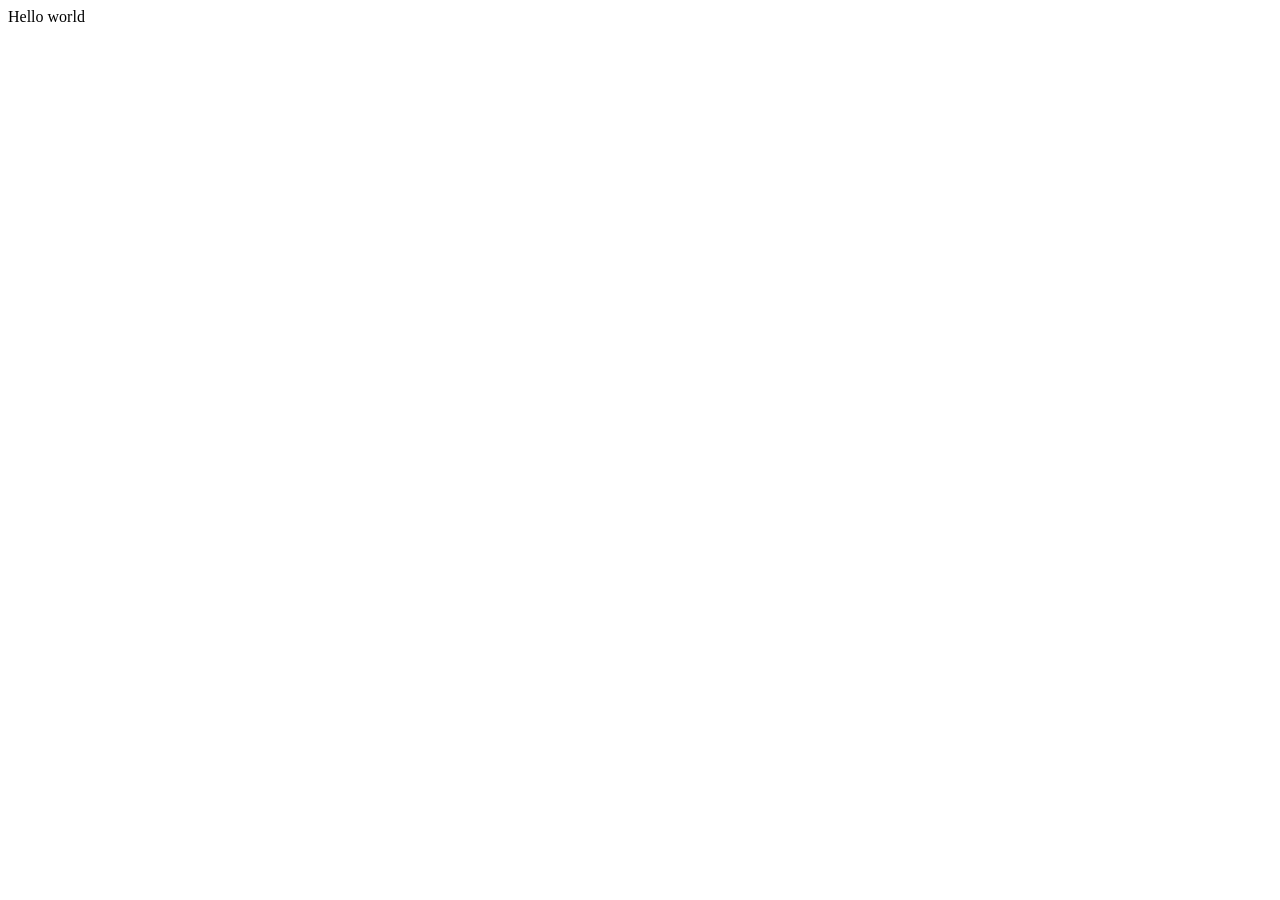
==== index.html @ 71993a46 "Archivos agregados" ====
<!DOCTYPE html>
<html>

<head>
  <meta charset="utf-8">
  <meta name="viewport" content="width=device-width">
  <title>replit</title>
</head>

<body>
  Hello world

  <!--
  This script places a badge on your repl's full-browser view back to your repl's cover
  page. Try various colors for the theme: dark, light, red, orange, yellow, lime, green,
  teal, blue, blurple, magenta, pink!
  -->
  <script src="https://replit.com/public/js/replit-badge-v2.js" theme="dark" position="bottom-right"></script>
</body>

</html>
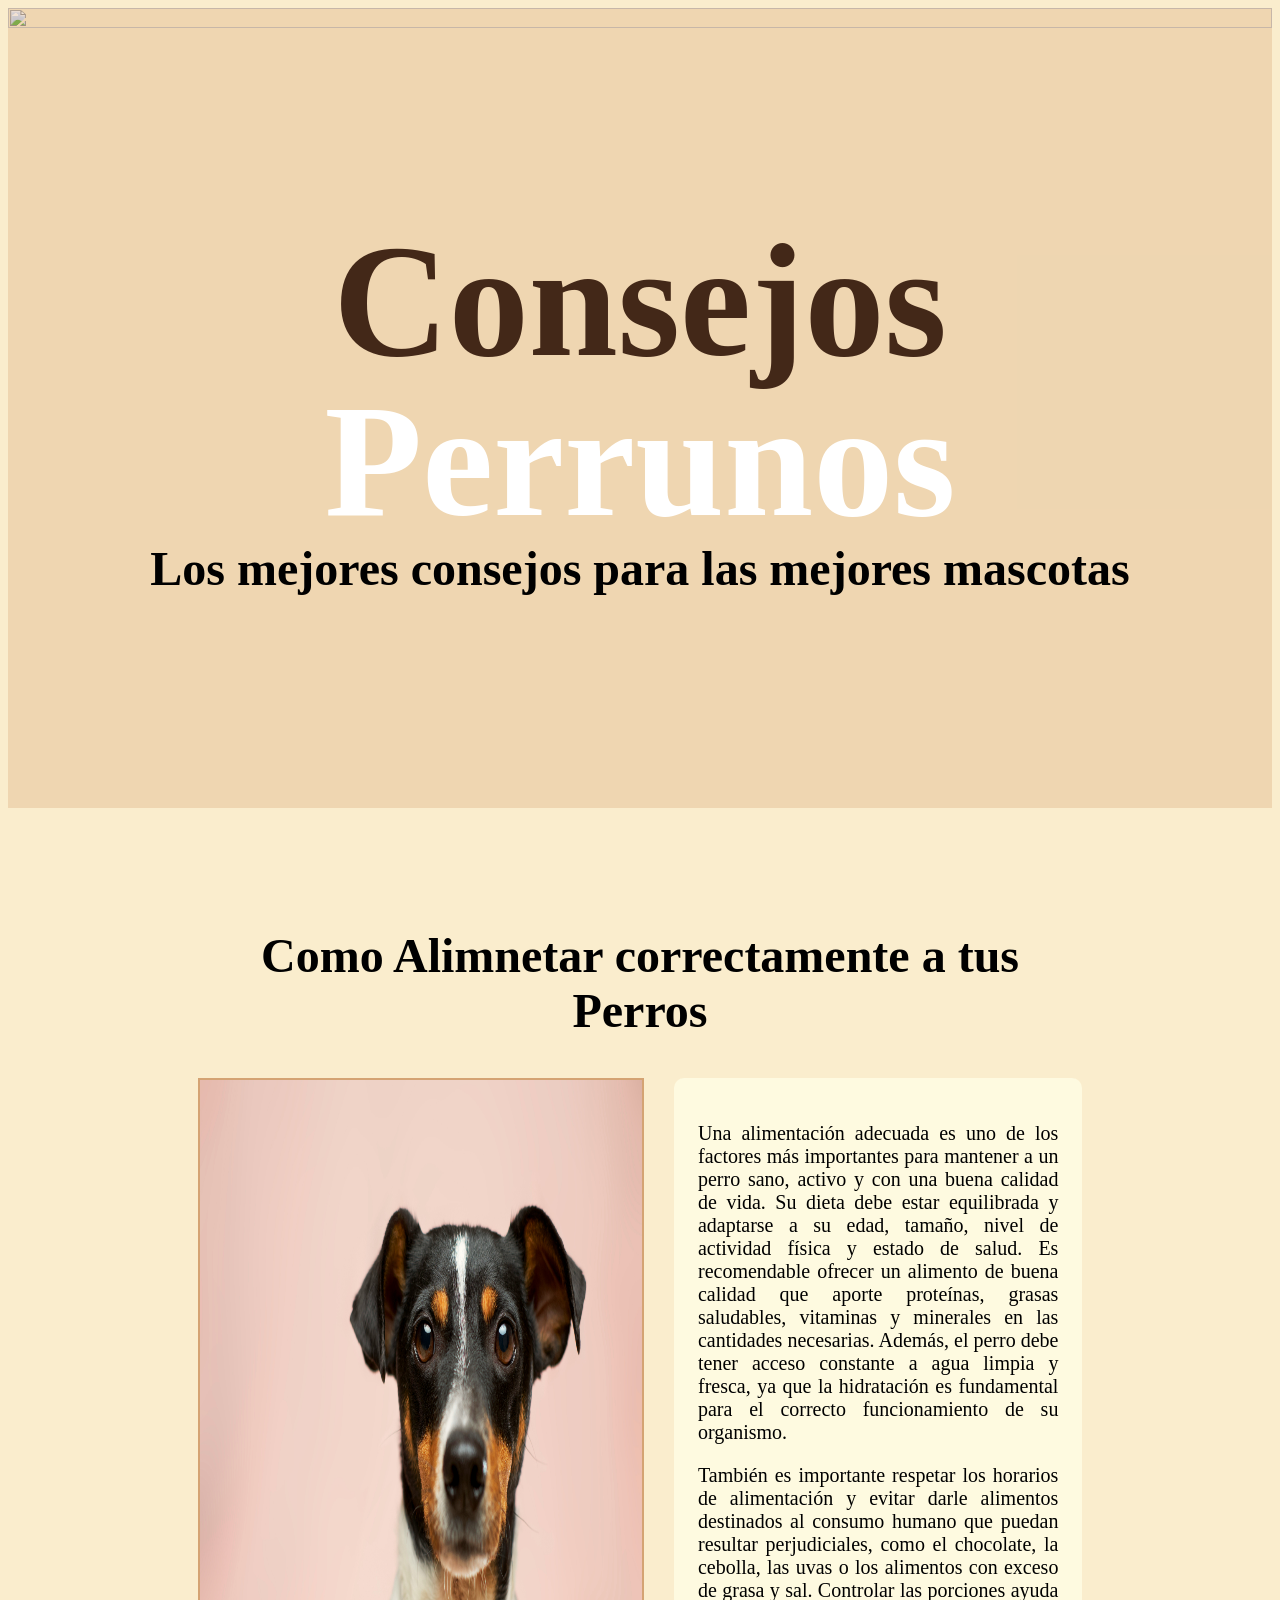
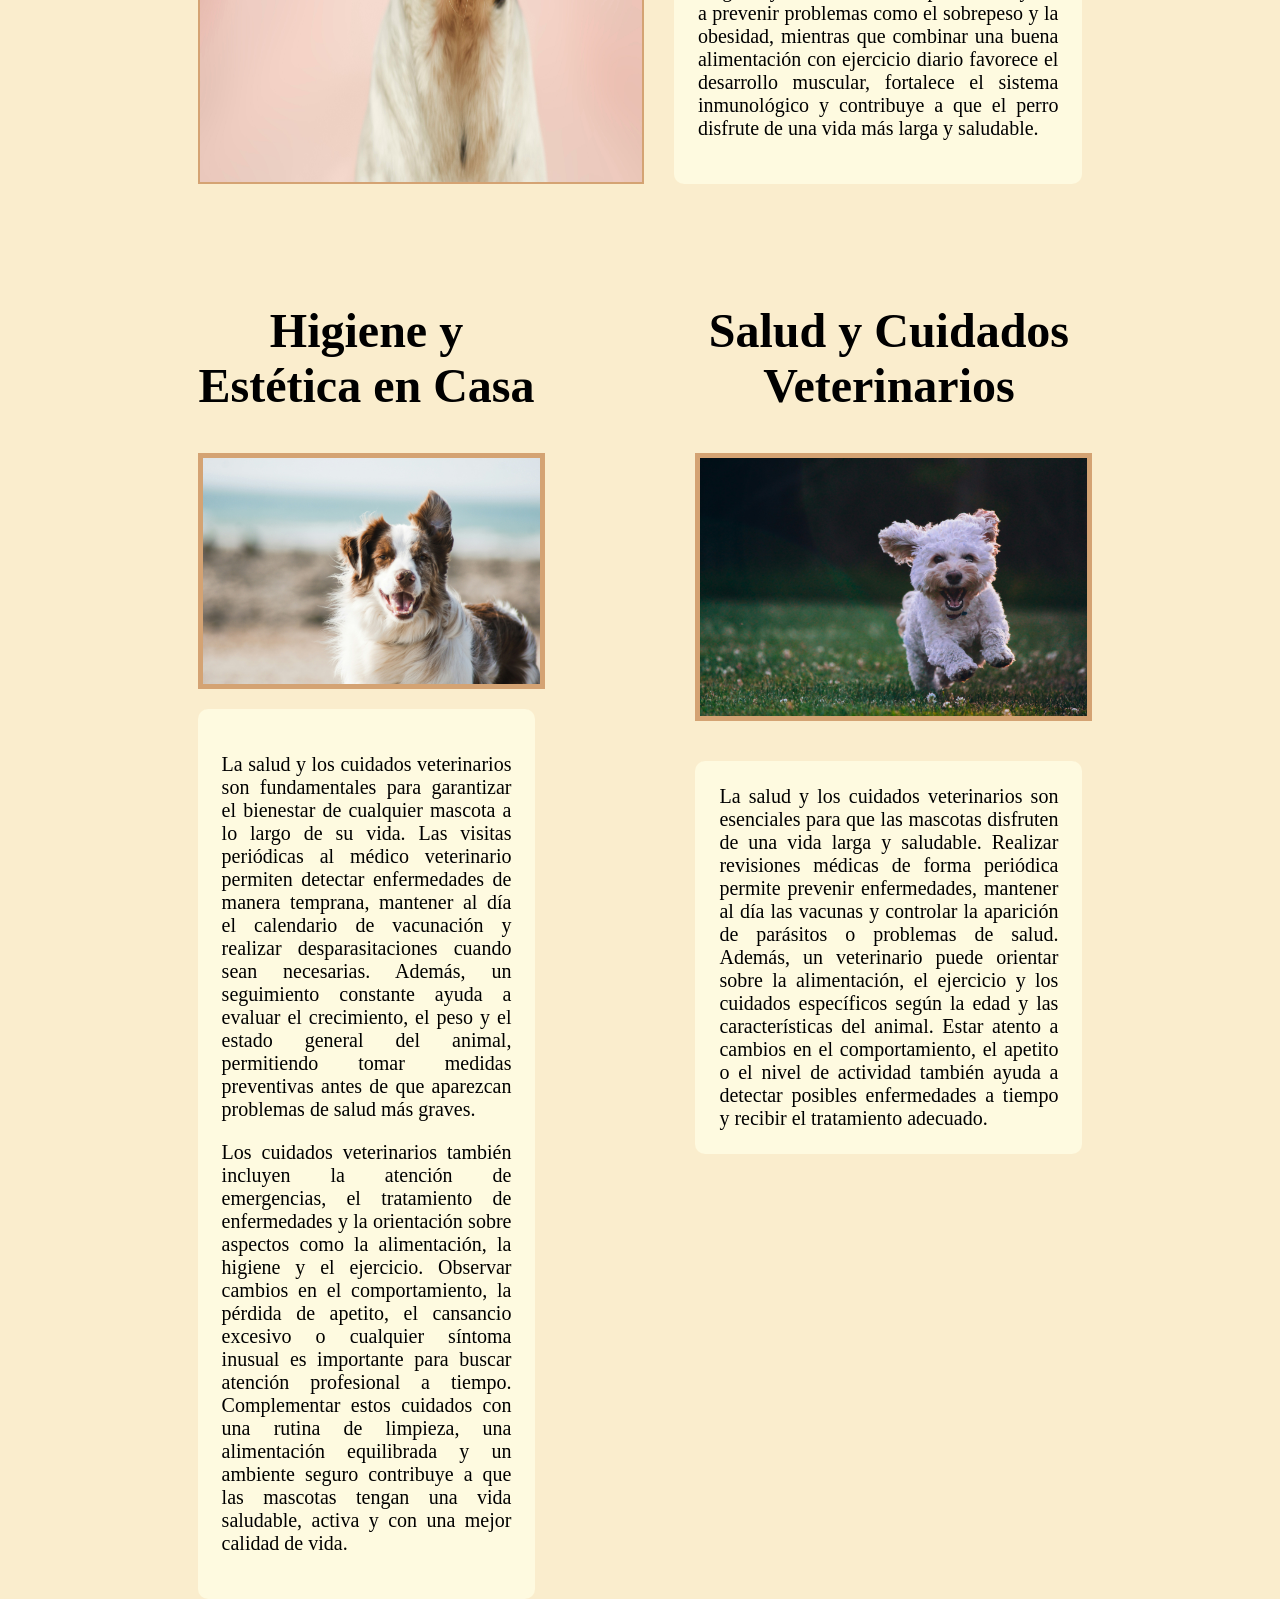
==== commit 4b121a42: "Contendio Completado" ====
--- a/index.html
+++ b/index.html
@@ -5,16 +5,101 @@
   <meta charset="utf-8">
   <meta name="viewport" content="width=device-width">
   <title>replit</title>
+  <link rel="stylesheet" href="style.css">
 </head>
 
 <body>
-  Hello world
 
-  <!--
-  This script places a badge on your repl's full-browser view back to your repl's cover
-  page. Try various colors for the theme: dark, light, red, orange, yellow, lime, green,
-  teal, blue, blurple, magenta, pink!
-  -->
+  <header class="header-contenedor">
+    <div class="conenido-imagen">
+      <img class="header-img" src="src/img/haderImg.jpg" alt="">
+    </div>
+    <div class="contendio-header">
+      <h1>Consejos <span class="h1-span">Perrunos</span></h1>
+      <h2 class="h2-header">Los mejores consejos para las mejores mascotas</h2>
+    </div>
+
+  </header>
+
+
+  <main class="contenedor">
+
+    <section class="alimentacion ">
+      <h2 class="h2-contenido" >Como Alimnetar correctamente a tus Perros</h2>
+
+      <div class="alimentacion-contenido">
+        <img class="imagenes-contenido-pincipal" src="src/img/post1.jpg" alt="perro1">
+        <div class="parrafo-contendio">
+          <p>Una alimentación adecuada es uno de los factores más importantes para mantener a un perro sano, activo y
+            con
+            una
+            buena calidad de vida. Su dieta debe estar equilibrada y adaptarse a su edad, tamaño, nivel de actividad
+            física
+            y
+            estado de salud. Es recomendable ofrecer un alimento de buena calidad que aporte proteínas, grasas
+            saludables,
+            vitaminas y minerales en las cantidades necesarias. Además, el perro debe tener acceso constante a agua
+            limpia
+            y
+            fresca, ya que la hidratación es fundamental para el correcto funcionamiento de su organismo.</p>
+          <p>También es importante respetar los horarios de alimentación y evitar darle alimentos destinados al consumo
+            humano
+            que puedan resultar perjudiciales, como el chocolate, la cebolla, las uvas o los alimentos con exceso de
+            grasa
+            y
+            sal. Controlar las porciones ayuda a prevenir problemas como el sobrepeso y la obesidad, mientras que
+            combinar
+            una
+            buena alimentación con ejercicio diario favorece el desarrollo muscular, fortalece el sistema inmunológico y
+            contribuye a que el perro disfrute de una vida más larga y saludable.</p>
+        </div>
+
+      </div>
+
+
+    </section>
+
+    <div class="contendios">
+
+      <section class="ejericicos">
+        <h2 class="h2-contenido">Higiene y Estética en Casa</h2>
+        <img class="imagenes-contendios" src="src/img/post2.jpg" alt="">
+        <div class="parrafo-contendio">
+          <p>La salud y los cuidados veterinarios son fundamentales para garantizar el bienestar de cualquier mascota a
+            lo
+            largo de su vida. Las visitas periódicas al médico veterinario permiten detectar enfermedades de manera
+            temprana, mantener al día el calendario de vacunación y realizar desparasitaciones cuando sean necesarias.
+            Además, un seguimiento constante ayuda a evaluar el crecimiento, el peso y el estado general del animal,
+            permitiendo tomar medidas preventivas antes de que aparezcan problemas de salud más graves.</p>
+
+          <p>Los cuidados veterinarios también incluyen la atención de emergencias, el tratamiento de enfermedades y la
+            orientación sobre aspectos como la alimentación, la higiene y el ejercicio. Observar cambios en el
+            comportamiento, la pérdida de apetito, el cansancio excesivo o cualquier síntoma inusual es importante para
+            buscar atención profesional a tiempo. Complementar estos cuidados con una rutina de limpieza, una
+            alimentación
+            equilibrada y un ambiente seguro contribuye a que las mascotas tengan una vida saludable, activa y con una
+            mejor calidad de vida.</p>
+
+        </div>
+
+      </section>
+
+      <section class="">
+        <h2 class="h2-contenido">Salud y Cuidados Veterinarios</h2>
+        <img class="imagenes-contendios" src="src/img/post3.jpg" alt="">
+        <p class="parrafo-contendio">La salud y los cuidados veterinarios son esenciales para que las mascotas disfruten de una vida
+          larga y
+          saludable. Realizar revisiones médicas de forma periódica permite prevenir enfermedades, mantener al día las
+          vacunas y controlar la aparición de parásitos o problemas de salud. Además, un veterinario puede orientar
+          sobre la alimentación, el ejercicio y los cuidados específicos según la edad y las características del animal.
+          Estar atento a cambios en el comportamiento, el apetito o el nivel de actividad también ayuda a detectar
+          posibles enfermedades a tiempo y recibir el tratamiento adecuado.</p>
+      </section>
+
+    </div>
+  </main>
+
+
   <script src="https://replit.com/public/js/replit-badge-v2.js" theme="dark" position="bottom-right"></script>
 </body>
 
--- a/style.css
+++ b/style.css
@@ -0,0 +1,117 @@
+:root {
+  --tea-green: #ccd5aeff;
+  --beige: #e9edc9ff;
+  --cornsilk: #fefae0ff;
+  --papaya-whip: #faedcdff;
+  --light-bronze: #d4a373ff;
+
+  --negro: #000;
+  --blanco: #ffffff;
+
+}
+
+
+html {
+  height: 100%;
+  width: 100%;
+}
+
+body {
+  background-color: var(--papaya-whip);
+}
+
+h1 {
+  text-align: center;
+  font-size: 10rem;
+  color: #432818;
+  margin: 0;
+  line-height: 1;
+}
+
+.contenedor {
+  width: 70%;
+  max-width: 100rem;
+  margin: 0 auto;
+}
+
+.h2-header {
+  font-size: 3rem;
+  text-align: center;
+  margin: 0;
+  padding: 0;
+}
+
+.h1-span {
+  color: var(--blanco);
+}
+
+
+.header-contenedor {
+  position: relative;
+  height: 50rem;
+  width: 100%;
+  overflow: hidden;
+
+}
+
+.contendio-header {
+  position: absolute;
+  inset: 0;
+  display: flex;
+  align-items: center;
+  justify-content: center;
+  background-color: rgba(212, 163, 115, 0.313);
+  flex-direction: column;
+}
+
+.h2-contenido {
+  font-size: 3rem;
+  text-align: center;
+}
+
+.header-img {
+  width: 100%;
+  height: 100%;
+  object-fit: cover;
+  object-position: center
+}
+
+.imagenes-contenido-pincipal {
+  max-width: 50%;
+  border: 2px solid var(--light-bronze);
+}
+
+.parrafo-contendio {
+  font-size: 20px;
+  text-align: justify;
+  background-color: var(--cornsilk);
+  padding: 1.5rem;
+  border-radius: 10px;
+}
+
+.alimentacion,
+.contendios {
+  padding-top: 5rem;
+}
+
+.alimentacion-contenido {
+  display: flex;
+  gap: 30px;
+}
+
+
+
+.contendios {
+
+  display: flex;
+  justify-content: space-between;
+  gap: 10rem;
+}
+
+.imagenes-contendios {
+  max-width: 100%;
+  height: auto;
+  border: 5px solid var(--light-bronze);
+  margin-bottom: 1rem;
+
+}
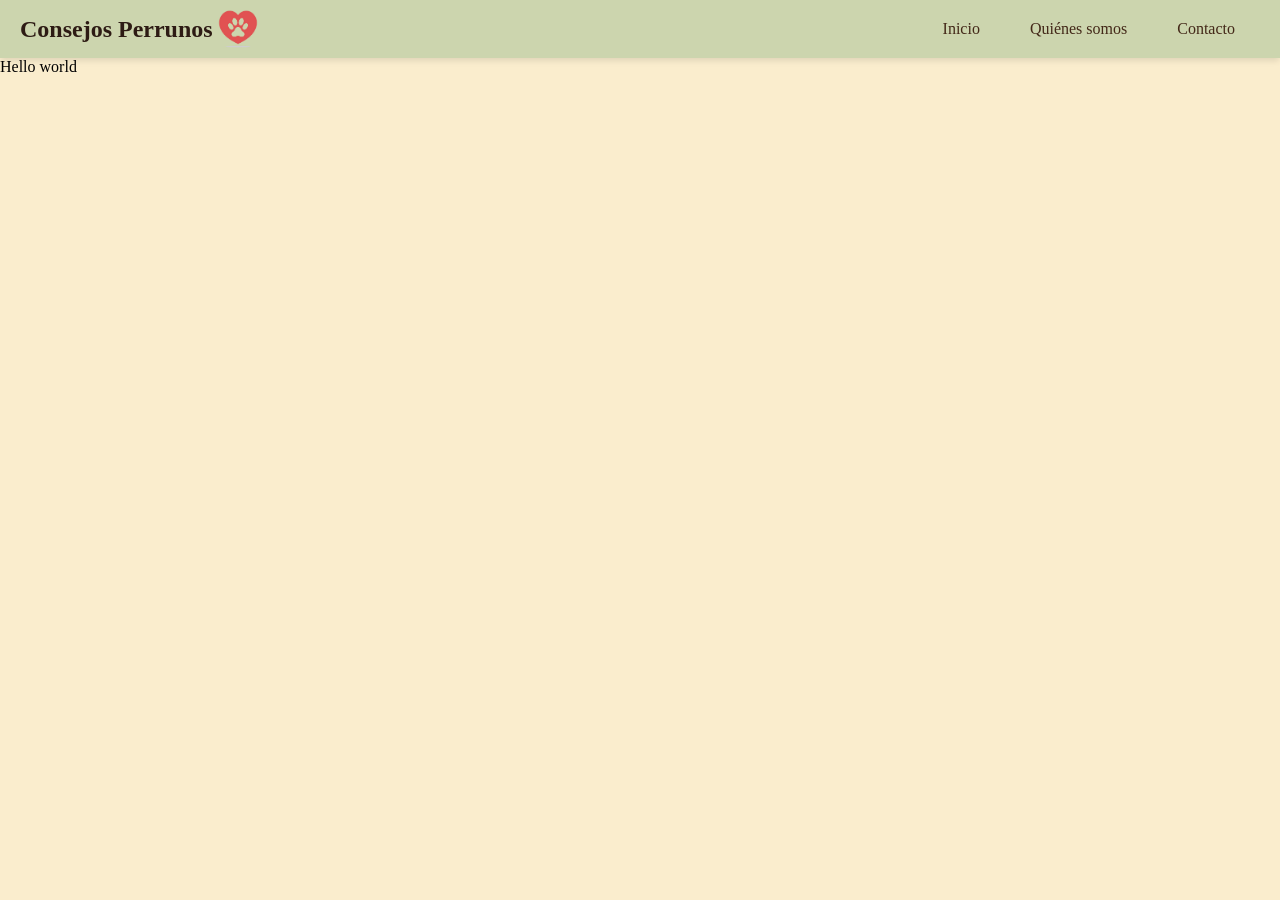
==== commit 20655734: "feat: adding Navbar and styles" ====
--- a/index.html
+++ b/index.html
@@ -9,98 +9,16 @@
 </head>
 
 <body>
+  <div id="nav-menu"></div>
+  Hello world
 
-  <header class="header-contenedor">
-    <div class="conenido-imagen">
-      <img class="header-img" src="src/img/haderImg.jpg" alt="">
-    </div>
-    <div class="contendio-header">
-      <h1>Consejos <span class="h1-span">Perrunos</span></h1>
-      <h2 class="h2-header">Los mejores consejos para las mejores mascotas</h2>
-    </div>
-
-  </header>
-
-
-  <main class="contenedor">
-
-    <section class="alimentacion ">
-      <h2 class="h2-contenido" >Como Alimnetar correctamente a tus Perros</h2>
-
-      <div class="alimentacion-contenido">
-        <img class="imagenes-contenido-pincipal" src="src/img/post1.jpg" alt="perro1">
-        <div class="parrafo-contendio">
-          <p>Una alimentación adecuada es uno de los factores más importantes para mantener a un perro sano, activo y
-            con
-            una
-            buena calidad de vida. Su dieta debe estar equilibrada y adaptarse a su edad, tamaño, nivel de actividad
-            física
-            y
-            estado de salud. Es recomendable ofrecer un alimento de buena calidad que aporte proteínas, grasas
-            saludables,
-            vitaminas y minerales en las cantidades necesarias. Además, el perro debe tener acceso constante a agua
-            limpia
-            y
-            fresca, ya que la hidratación es fundamental para el correcto funcionamiento de su organismo.</p>
-          <p>También es importante respetar los horarios de alimentación y evitar darle alimentos destinados al consumo
-            humano
-            que puedan resultar perjudiciales, como el chocolate, la cebolla, las uvas o los alimentos con exceso de
-            grasa
-            y
-            sal. Controlar las porciones ayuda a prevenir problemas como el sobrepeso y la obesidad, mientras que
-            combinar
-            una
-            buena alimentación con ejercicio diario favorece el desarrollo muscular, fortalece el sistema inmunológico y
-            contribuye a que el perro disfrute de una vida más larga y saludable.</p>
-        </div>
-
-      </div>
-
-
-    </section>
-
-    <div class="contendios">
-
-      <section class="ejericicos">
-        <h2 class="h2-contenido">Higiene y Estética en Casa</h2>
-        <img class="imagenes-contendios" src="src/img/post2.jpg" alt="">
-        <div class="parrafo-contendio">
-          <p>La salud y los cuidados veterinarios son fundamentales para garantizar el bienestar de cualquier mascota a
-            lo
-            largo de su vida. Las visitas periódicas al médico veterinario permiten detectar enfermedades de manera
-            temprana, mantener al día el calendario de vacunación y realizar desparasitaciones cuando sean necesarias.
-            Además, un seguimiento constante ayuda a evaluar el crecimiento, el peso y el estado general del animal,
-            permitiendo tomar medidas preventivas antes de que aparezcan problemas de salud más graves.</p>
-
-          <p>Los cuidados veterinarios también incluyen la atención de emergencias, el tratamiento de enfermedades y la
-            orientación sobre aspectos como la alimentación, la higiene y el ejercicio. Observar cambios en el
-            comportamiento, la pérdida de apetito, el cansancio excesivo o cualquier síntoma inusual es importante para
-            buscar atención profesional a tiempo. Complementar estos cuidados con una rutina de limpieza, una
-            alimentación
-            equilibrada y un ambiente seguro contribuye a que las mascotas tengan una vida saludable, activa y con una
-            mejor calidad de vida.</p>
-
-        </div>
-
-      </section>
-
-      <section class="">
-        <h2 class="h2-contenido">Salud y Cuidados Veterinarios</h2>
-        <img class="imagenes-contendios" src="src/img/post3.jpg" alt="">
-        <p class="parrafo-contendio">La salud y los cuidados veterinarios son esenciales para que las mascotas disfruten de una vida
-          larga y
-          saludable. Realizar revisiones médicas de forma periódica permite prevenir enfermedades, mantener al día las
-          vacunas y controlar la aparición de parásitos o problemas de salud. Además, un veterinario puede orientar
-          sobre la alimentación, el ejercicio y los cuidados específicos según la edad y las características del animal.
-          Estar atento a cambios en el comportamiento, el apetito o el nivel de actividad también ayuda a detectar
-          posibles enfermedades a tiempo y recibir el tratamiento adecuado.</p>
-      </section>
-
-    </div>
-  </main>
-
-
+  <!--
+  This script places a badge on your repl's full-browser view back to your repl's cover
+  page. Try various colors for the theme: dark, light, red, orange, yellow, lime, green,
+  teal, blue, blurple, magenta, pink!
+  -->
   <script src="https://replit.com/public/js/replit-badge-v2.js" theme="dark" position="bottom-right"></script>
+  <script src="script.js"></script>
 </body>
 
 </html>
--- a/style.css
+++ b/style.css
@@ -6,9 +6,14 @@
   --light-bronze: #d4a373ff;
 
   --negro: #000;
-  --blanco: #ffffff;
+  --blanco: #000;
 
+  --fuentePrincipal: 'Staatliches', cursive;
 }
+
+/* Ekemplo de como usar las variales
+  background-color: var(--tea-green); 
+*/
 
 
 html {
@@ -16,102 +21,59 @@
   width: 100%;
 }
 
-body {
-  background-color: var(--papaya-whip);
+* {
+    margin: 0;
+    padding: 0;
+    box-sizing: border-box;
 }
 
-h1 {
-  text-align: center;
-  font-size: 10rem;
-  color: #432818;
-  margin: 0;
-  line-height: 1;
+.nav-dog{
+  background-color: var(--tea-green);
+  padding: 0 20px;
+  box-shadow: 0 4px 6px -1px rgba(0, 0, 0, 0.1);
+  position: sticky;
+  top: 0;
+  z-index: 1000;
+  display: flex;
+  justify-content: space-between;
 }
 
-.contenedor {
-  width: 70%;
-  max-width: 100rem;
-  margin: 0 auto;
+.nav-dog ul {
+    list-style: none !important;
+    display: flex !important;
+    justify-content: flex-end !important;
+    align-items: center !important;
 }
 
-.h2-header {
-  font-size: 3rem;
-  text-align: center;
-  margin: 0;
-  padding: 0;
+.nav-dog a {
+    display: block;
+    color: #432818;
+    font-weight: bolder;
+    text-decoration: none;
+    padding: 20px 25px;
+    font-size: 16px;
+    font-weight: 500;
+    transition: all 0.3s ease;
 }
 
-.h1-span {
-  color: var(--blanco);
+.nav-dog a:hover {
+    background-color: #e9edc9;
+    color: #bc6c25;
 }
 
-
-.header-contenedor {
-  position: relative;
-  height: 50rem;
-  width: 100%;
-  overflow: hidden;
-
+.nav-dog h1{
+  color: #2d1b14;
+  font-weight: bold;
+  display: flex;
+  align-items: center;
 }
 
-.contendio-header {
-  position: absolute;
-  inset: 0;
-  display: flex;
-  align-items: center;
-  justify-content: center;
-  background-color: rgba(212, 163, 115, 0.313);
-  flex-direction: column;
+#imgPaw{
+  width: 50px;
+  height: 50px;
 }
 
-.h2-contenido {
-  font-size: 3rem;
-  text-align: center;
-}
-
-.header-img {
-  width: 100%;
-  height: 100%;
-  object-fit: cover;
-  object-position: center
-}
-
-.imagenes-contenido-pincipal {
-  max-width: 50%;
-  border: 2px solid var(--light-bronze);
-}
-
-.parrafo-contendio {
-  font-size: 20px;
-  text-align: justify;
-  background-color: var(--cornsilk);
-  padding: 1.5rem;
-  border-radius: 10px;
-}
-
-.alimentacion,
-.contendios {
-  padding-top: 5rem;
-}
-
-.alimentacion-contenido {
-  display: flex;
-  gap: 30px;
-}
-
-
-
-.contendios {
-
-  display: flex;
-  justify-content: space-between;
-  gap: 10rem;
-}
-
-.imagenes-contendios {
-  max-width: 100%;
-  height: auto;
-  border: 5px solid var(--light-bronze);
-  margin-bottom: 1rem;
-
+body{
+  background-color: var(--papaya-whip) !important;
+  background-size: cover;
 }
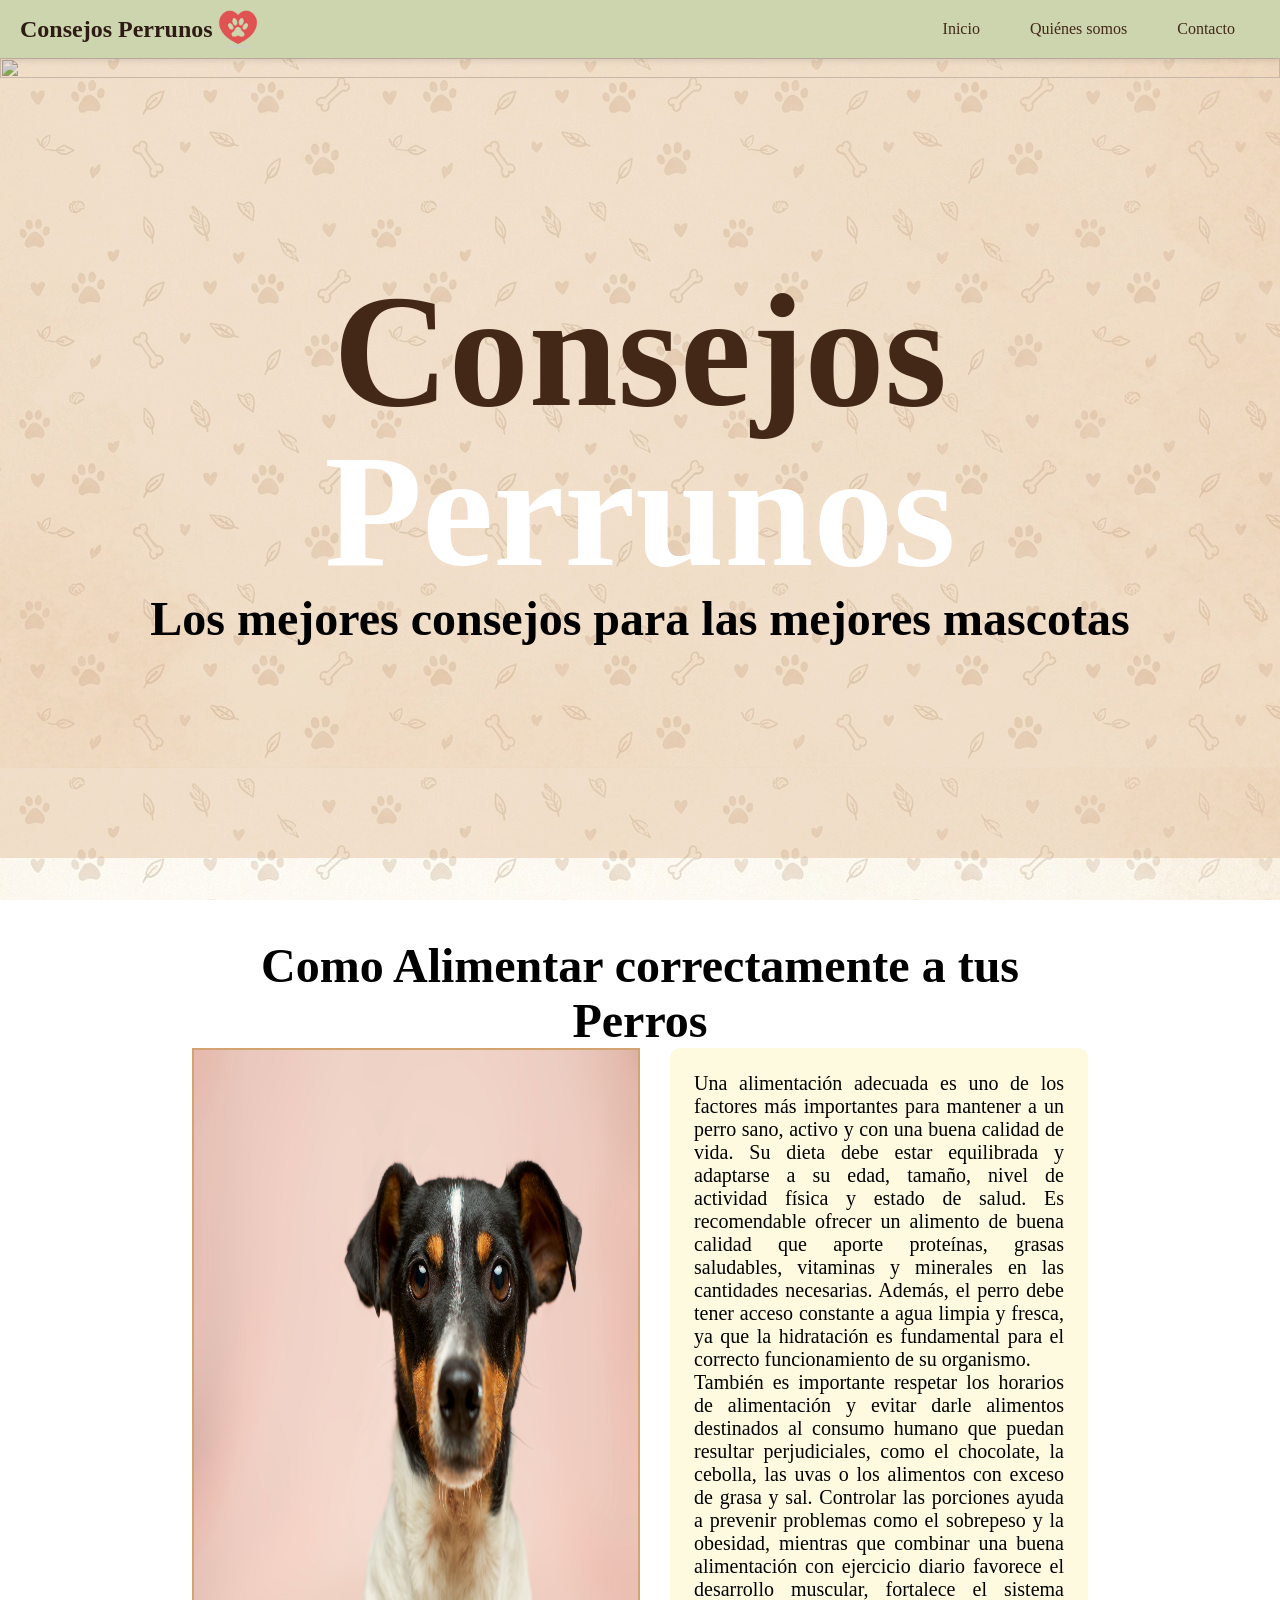
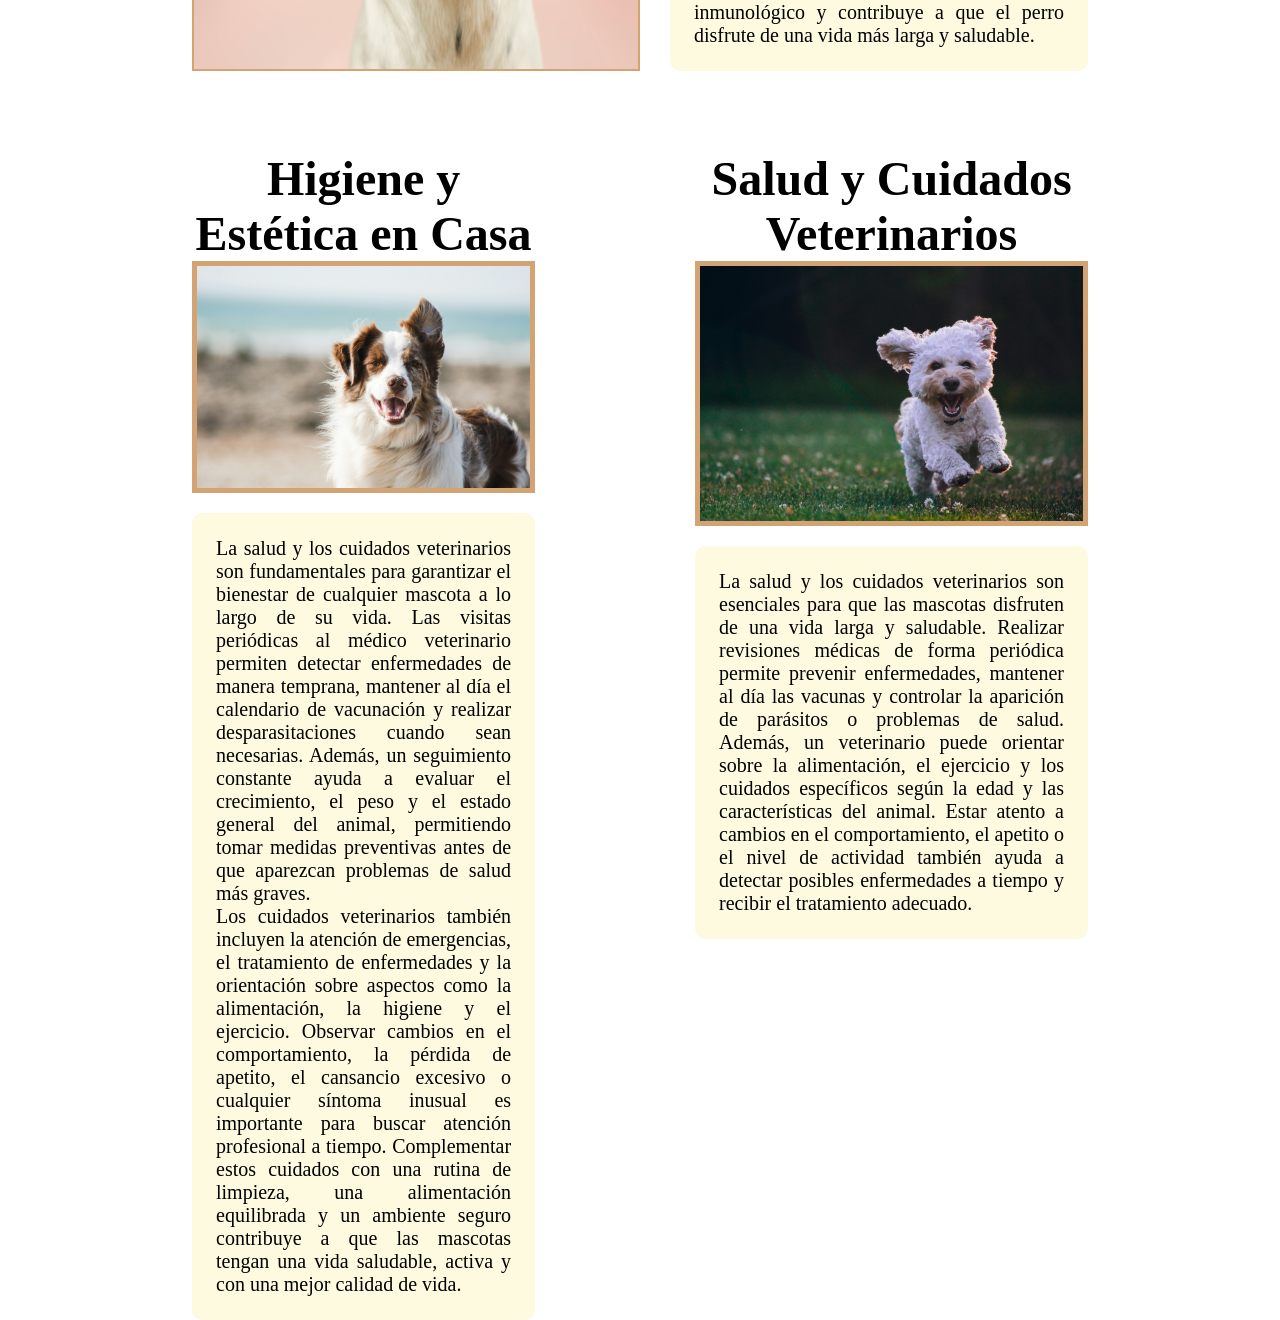
==== commit ab7687dc: "feat: adding a pull main" ====
--- a/index.html
+++ b/index.html
@@ -10,13 +10,97 @@
 
 <body>
   <div id="nav-menu"></div>
-  Hello world
 
-  <!--
-  This script places a badge on your repl's full-browser view back to your repl's cover
-  page. Try various colors for the theme: dark, light, red, orange, yellow, lime, green,
-  teal, blue, blurple, magenta, pink!
-  -->
+  <header class="header-contenedor">
+    <div class="conenido-imagen">
+      <img class="header-img" src="src/img/haderImg.jpg" alt="">
+    </div>
+    <div class="contendio-header">
+      <h1 class="sub-tittle">Consejos <span class="h1-span">Perrunos</span></h1>
+      <h2 class="h2-header">Los mejores consejos para las mejores mascotas</h2>
+    </div>
+
+  </header>
+
+
+  <main class="contenedor">
+
+    <section class="alimentacion ">
+      <h2 class="h2-contenido" >Como Alimentar correctamente a tus Perros</h2>
+
+      <div class="alimentacion-contenido">
+        <img class="imagenes-contenido-pincipal" src="src/img/post1.jpg" alt="perro1">
+        <div class="parrafo-contendio">
+          <p>Una alimentación adecuada es uno de los factores más importantes para mantener a un perro sano, activo y
+            con
+            una
+            buena calidad de vida. Su dieta debe estar equilibrada y adaptarse a su edad, tamaño, nivel de actividad
+            física
+            y
+            estado de salud. Es recomendable ofrecer un alimento de buena calidad que aporte proteínas, grasas
+            saludables,
+            vitaminas y minerales en las cantidades necesarias. Además, el perro debe tener acceso constante a agua
+            limpia
+            y
+            fresca, ya que la hidratación es fundamental para el correcto funcionamiento de su organismo.</p>
+          <p>También es importante respetar los horarios de alimentación y evitar darle alimentos destinados al consumo
+            humano
+            que puedan resultar perjudiciales, como el chocolate, la cebolla, las uvas o los alimentos con exceso de
+            grasa
+            y
+            sal. Controlar las porciones ayuda a prevenir problemas como el sobrepeso y la obesidad, mientras que
+            combinar
+            una
+            buena alimentación con ejercicio diario favorece el desarrollo muscular, fortalece el sistema inmunológico y
+            contribuye a que el perro disfrute de una vida más larga y saludable.</p>
+        </div>
+
+      </div>
+
+
+    </section>
+
+    <div class="contendios">
+
+      <section class="ejericicos">
+        <h2 class="h2-contenido">Higiene y Estética en Casa</h2>
+        <img class="imagenes-contendios" src="src/img/post2.jpg" alt="">
+        <div class="parrafo-contendio">
+          <p>La salud y los cuidados veterinarios son fundamentales para garantizar el bienestar de cualquier mascota a
+            lo
+            largo de su vida. Las visitas periódicas al médico veterinario permiten detectar enfermedades de manera
+            temprana, mantener al día el calendario de vacunación y realizar desparasitaciones cuando sean necesarias.
+            Además, un seguimiento constante ayuda a evaluar el crecimiento, el peso y el estado general del animal,
+            permitiendo tomar medidas preventivas antes de que aparezcan problemas de salud más graves.</p>
+
+          <p>Los cuidados veterinarios también incluyen la atención de emergencias, el tratamiento de enfermedades y la
+            orientación sobre aspectos como la alimentación, la higiene y el ejercicio. Observar cambios en el
+            comportamiento, la pérdida de apetito, el cansancio excesivo o cualquier síntoma inusual es importante para
+            buscar atención profesional a tiempo. Complementar estos cuidados con una rutina de limpieza, una
+            alimentación
+            equilibrada y un ambiente seguro contribuye a que las mascotas tengan una vida saludable, activa y con una
+            mejor calidad de vida.</p>
+
+        </div>
+
+      </section>
+
+      <section class="">
+        <h2 class="h2-contenido">Salud y Cuidados Veterinarios</h2>
+        <img class="imagenes-contendios" src="src/img/post3.jpg" alt="">
+        <p class="parrafo-contendio">La salud y los cuidados veterinarios son esenciales para que las mascotas disfruten de una vida
+          larga y
+          saludable. Realizar revisiones médicas de forma periódica permite prevenir enfermedades, mantener al día las
+          vacunas y controlar la aparición de parásitos o problemas de salud. Además, un veterinario puede orientar
+          sobre la alimentación, el ejercicio y los cuidados específicos según la edad y las características del animal.
+          Estar atento a cambios en el comportamiento, el apetito o el nivel de actividad también ayuda a detectar
+          posibles enfermedades a tiempo y recibir el tratamiento adecuado.</p>
+      </section>
+
+    </div>
+  </main>
+
+
   <script src="https://replit.com/public/js/replit-badge-v2.js" theme="dark" position="bottom-right"></script>
   <script src="script.js"></script>
 </body>
--- a/style.css
+++ b/style.css
@@ -6,14 +6,9 @@
   --light-bronze: #d4a373ff;
 
   --negro: #000;
-  --blanco: #000;
+  --blanco: #ffffff;
 
-  --fuentePrincipal: 'Staatliches', cursive;
 }
-
-/* Ekemplo de como usar las variales
-  background-color: var(--tea-green); 
-*/
 
 
 html {
@@ -73,7 +68,106 @@
   height: 50px;
 }
 
-body{
-  background-color: var(--papaya-whip) !important;
-  background-size: cover;
+
+body {
+  background-image: url("src/img/fondo.jpeg");
+  background-repeat: repeat;
+  background-attachment: fixed; 
+  object-fit: cover;
+}
+
+.sub-tittle{
+  text-align: center;
+  font-size: 10rem;
+  color: #432818;
+  margin: 0;
+  line-height: 1;
+}
+
+.contenedor {
+  width: 70%;
+  max-width: 100rem;
+  margin: 0 auto;
+}
+
+.h2-header {
+  font-size: 3rem;
+  text-align: center;
+  margin: 0;
+  padding: 0;
+}
+
+.h1-span {
+  color: var(--blanco);
+}
+
+
+.header-contenedor {
+  position: relative;
+  height: 50rem;
+  width: 100%;
+  overflow: hidden;
+
+}
+
+.contendio-header {
+  position: absolute;
+  inset: 0;
+  display: flex;
+  align-items: center;
+  justify-content: center;
+  background-color: rgba(212, 163, 115, 0.313);
+  flex-direction: column;
+}
+
+.h2-contenido {
+  font-size: 3rem;
+  text-align: center;
+}
+
+.header-img {
+  width: 100%;
+  height: 100%;
+  object-fit: cover;
+  object-position: center
+}
+
+.imagenes-contenido-pincipal {
+  max-width: 50%;
+  border: 2px solid var(--light-bronze);
+}
+
+.parrafo-contendio {
+  font-size: 20px;
+  text-align: justify;
+  background-color: var(--cornsilk);
+  padding: 1.5rem;
+  border-radius: 10px;
+}
+
+.alimentacion,
+.contendios {
+  padding-top: 5rem;
+}
+
+.alimentacion-contenido {
+  display: flex;
+  gap: 30px;
+}
+
+
+
+.contendios {
+
+  display: flex;
+  justify-content: space-between;
+  gap: 10rem;
+}
+
+.imagenes-contendios {
+  max-width: 100%;
+  height: auto;
+  border: 5px solid var(--light-bronze);
+  margin-bottom: 1rem;
+
 }
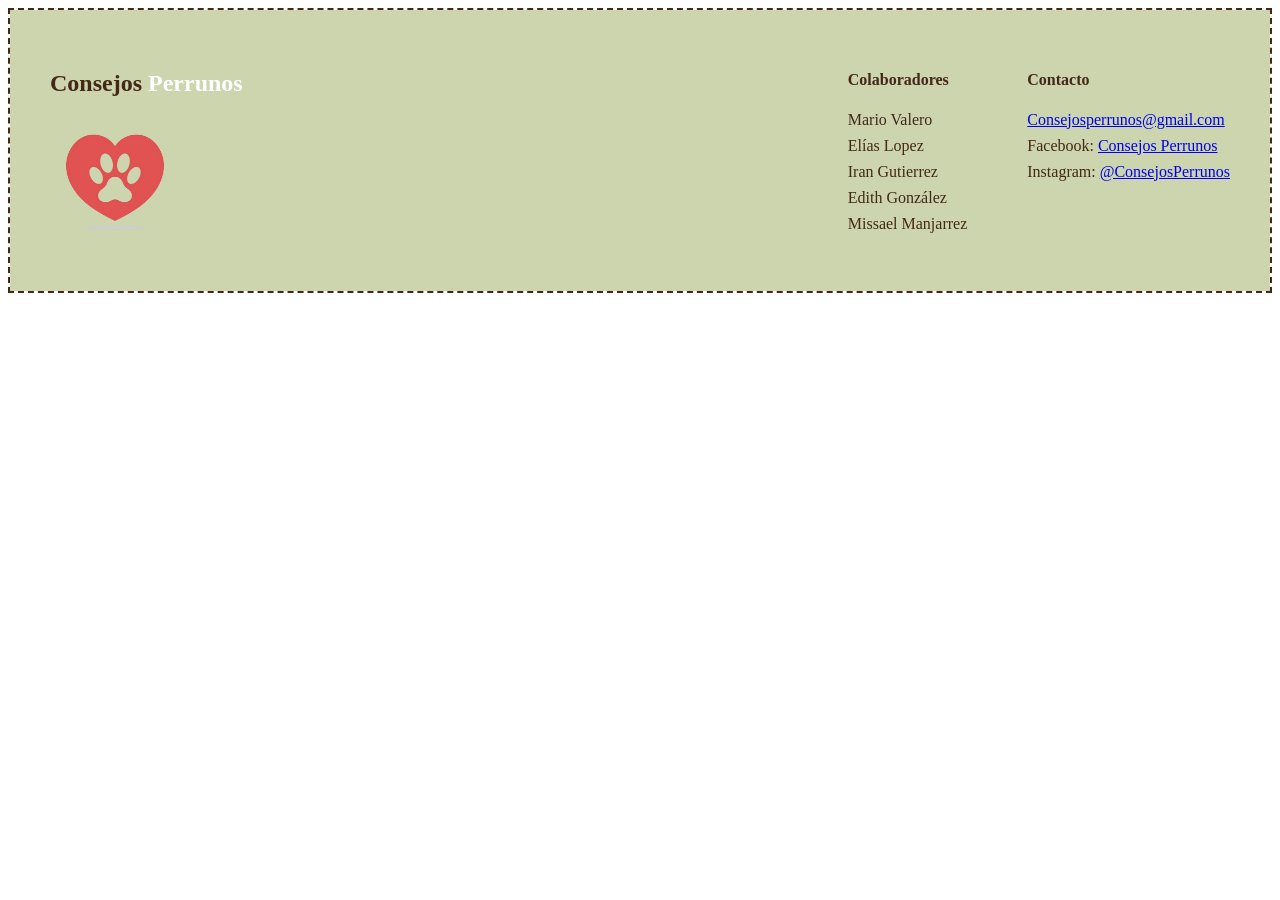
==== commit bcb63dd9: "Rama secundaria" ====
--- a/index.html
+++ b/index.html
@@ -6,100 +6,11 @@
   <meta name="viewport" content="width=device-width">
   <title>replit</title>
   <link rel="stylesheet" href="style.css">
+
 </head>
 
 <body>
-  <div id="nav-menu"></div>
-
-  <header class="header-contenedor">
-    <div class="conenido-imagen">
-      <img class="header-img" src="src/img/haderImg.jpg" alt="">
-    </div>
-    <div class="contendio-header">
-      <h1 class="sub-tittle">Consejos <span class="h1-span">Perrunos</span></h1>
-      <h2 class="h2-header">Los mejores consejos para las mejores mascotas</h2>
-    </div>
-
-  </header>
-
-
-  <main class="contenedor">
-
-    <section class="alimentacion ">
-      <h2 class="h2-contenido" >Como Alimentar correctamente a tus Perros</h2>
-
-      <div class="alimentacion-contenido">
-        <img class="imagenes-contenido-pincipal" src="src/img/post1.jpg" alt="perro1">
-        <div class="parrafo-contendio">
-          <p>Una alimentación adecuada es uno de los factores más importantes para mantener a un perro sano, activo y
-            con
-            una
-            buena calidad de vida. Su dieta debe estar equilibrada y adaptarse a su edad, tamaño, nivel de actividad
-            física
-            y
-            estado de salud. Es recomendable ofrecer un alimento de buena calidad que aporte proteínas, grasas
-            saludables,
-            vitaminas y minerales en las cantidades necesarias. Además, el perro debe tener acceso constante a agua
-            limpia
-            y
-            fresca, ya que la hidratación es fundamental para el correcto funcionamiento de su organismo.</p>
-          <p>También es importante respetar los horarios de alimentación y evitar darle alimentos destinados al consumo
-            humano
-            que puedan resultar perjudiciales, como el chocolate, la cebolla, las uvas o los alimentos con exceso de
-            grasa
-            y
-            sal. Controlar las porciones ayuda a prevenir problemas como el sobrepeso y la obesidad, mientras que
-            combinar
-            una
-            buena alimentación con ejercicio diario favorece el desarrollo muscular, fortalece el sistema inmunológico y
-            contribuye a que el perro disfrute de una vida más larga y saludable.</p>
-        </div>
-
-      </div>
-
-
-    </section>
-
-    <div class="contendios">
-
-      <section class="ejericicos">
-        <h2 class="h2-contenido">Higiene y Estética en Casa</h2>
-        <img class="imagenes-contendios" src="src/img/post2.jpg" alt="">
-        <div class="parrafo-contendio">
-          <p>La salud y los cuidados veterinarios son fundamentales para garantizar el bienestar de cualquier mascota a
-            lo
-            largo de su vida. Las visitas periódicas al médico veterinario permiten detectar enfermedades de manera
-            temprana, mantener al día el calendario de vacunación y realizar desparasitaciones cuando sean necesarias.
-            Además, un seguimiento constante ayuda a evaluar el crecimiento, el peso y el estado general del animal,
-            permitiendo tomar medidas preventivas antes de que aparezcan problemas de salud más graves.</p>
-
-          <p>Los cuidados veterinarios también incluyen la atención de emergencias, el tratamiento de enfermedades y la
-            orientación sobre aspectos como la alimentación, la higiene y el ejercicio. Observar cambios en el
-            comportamiento, la pérdida de apetito, el cansancio excesivo o cualquier síntoma inusual es importante para
-            buscar atención profesional a tiempo. Complementar estos cuidados con una rutina de limpieza, una
-            alimentación
-            equilibrada y un ambiente seguro contribuye a que las mascotas tengan una vida saludable, activa y con una
-            mejor calidad de vida.</p>
-
-        </div>
-
-      </section>
-
-      <section class="">
-        <h2 class="h2-contenido">Salud y Cuidados Veterinarios</h2>
-        <img class="imagenes-contendios" src="src/img/post3.jpg" alt="">
-        <p class="parrafo-contendio">La salud y los cuidados veterinarios son esenciales para que las mascotas disfruten de una vida
-          larga y
-          saludable. Realizar revisiones médicas de forma periódica permite prevenir enfermedades, mantener al día las
-          vacunas y controlar la aparición de parásitos o problemas de salud. Además, un veterinario puede orientar
-          sobre la alimentación, el ejercicio y los cuidados específicos según la edad y las características del animal.
-          Estar atento a cambios en el comportamiento, el apetito o el nivel de actividad también ayuda a detectar
-          posibles enfermedades a tiempo y recibir el tratamiento adecuado.</p>
-      </section>
-
-    </div>
-  </main>
-
+  <div id="footer-placeholder"></div>
 
   <script src="https://replit.com/public/js/replit-badge-v2.js" theme="dark" position="bottom-right"></script>
   <script src="script.js"></script>
--- a/style.css
+++ b/style.css
@@ -6,168 +6,41 @@
   --light-bronze: #d4a373ff;
 
   --negro: #000;
-  --blanco: #ffffff;
+  --blanco: #000;
 
+  --fuentePrincipal: 'Staatliches', cursive;
 }
 
+/* Ekemplo de como usar las variales
+  background-color: var(--tea-green); 
+*/
+.footerColor{
+  border: 2px dashed;
+  color: #432818;
+}
+#contenedorColor {
+  background-color: #ccd5aeff;
+  color: #432818;
+  display: flex;
+  justify-content: space-between;
+  align-items: flex-start;
+  padding: 40px;
+  width: 100%;
+  box-sizing: border-box;
+}
+#spanPerrunos{
+  color: white;
+}
 
+#contenedorColor ul {
+  list-style: none;
+  padding: 0;
+  margin: 0;
+}
+#contenedorColor li {
+  margin-bottom: 8px;
+}
 html {
   height: 100%;
   width: 100%;
-}
-
-* {
-    margin: 0;
-    padding: 0;
-    box-sizing: border-box;
-}
-
-.nav-dog{
-  background-color: var(--tea-green);
-  padding: 0 20px;
-  box-shadow: 0 4px 6px -1px rgba(0, 0, 0, 0.1);
-  position: sticky;
-  top: 0;
-  z-index: 1000;
-  display: flex;
-  justify-content: space-between;
-}
-
-.nav-dog ul {
-    list-style: none !important;
-    display: flex !important;
-    justify-content: flex-end !important;
-    align-items: center !important;
-}
-
-.nav-dog a {
-    display: block;
-    color: #432818;
-    font-weight: bolder;
-    text-decoration: none;
-    padding: 20px 25px;
-    font-size: 16px;
-    font-weight: 500;
-    transition: all 0.3s ease;
-}
-
-.nav-dog a:hover {
-    background-color: #e9edc9;
-    color: #bc6c25;
-}
-
-.nav-dog h1{
-  color: #2d1b14;
-  font-weight: bold;
-  display: flex;
-  align-items: center;
-}
-
-#imgPaw{
-  width: 50px;
-  height: 50px;
-}
-
-
-body {
-  background-image: url("src/img/fondo.jpeg");
-  background-repeat: repeat;
-  background-attachment: fixed; 
-  object-fit: cover;
-}
-
-.sub-tittle{
-  text-align: center;
-  font-size: 10rem;
-  color: #432818;
-  margin: 0;
-  line-height: 1;
-}
-
-.contenedor {
-  width: 70%;
-  max-width: 100rem;
-  margin: 0 auto;
-}
-
-.h2-header {
-  font-size: 3rem;
-  text-align: center;
-  margin: 0;
-  padding: 0;
-}
-
-.h1-span {
-  color: var(--blanco);
-}
-
-
-.header-contenedor {
-  position: relative;
-  height: 50rem;
-  width: 100%;
-  overflow: hidden;
-
-}
-
-.contendio-header {
-  position: absolute;
-  inset: 0;
-  display: flex;
-  align-items: center;
-  justify-content: center;
-  background-color: rgba(212, 163, 115, 0.313);
-  flex-direction: column;
-}
-
-.h2-contenido {
-  font-size: 3rem;
-  text-align: center;
-}
-
-.header-img {
-  width: 100%;
-  height: 100%;
-  object-fit: cover;
-  object-position: center
-}
-
-.imagenes-contenido-pincipal {
-  max-width: 50%;
-  border: 2px solid var(--light-bronze);
-}
-
-.parrafo-contendio {
-  font-size: 20px;
-  text-align: justify;
-  background-color: var(--cornsilk);
-  padding: 1.5rem;
-  border-radius: 10px;
-}
-
-.alimentacion,
-.contendios {
-  padding-top: 5rem;
-}
-
-.alimentacion-contenido {
-  display: flex;
-  gap: 30px;
-}
-
-
-
-.contendios {
-
-  display: flex;
-  justify-content: space-between;
-  gap: 10rem;
-}
-
-.imagenes-contendios {
-  max-width: 100%;
-  height: auto;
-  border: 5px solid var(--light-bronze);
-  margin-bottom: 1rem;
-
 }
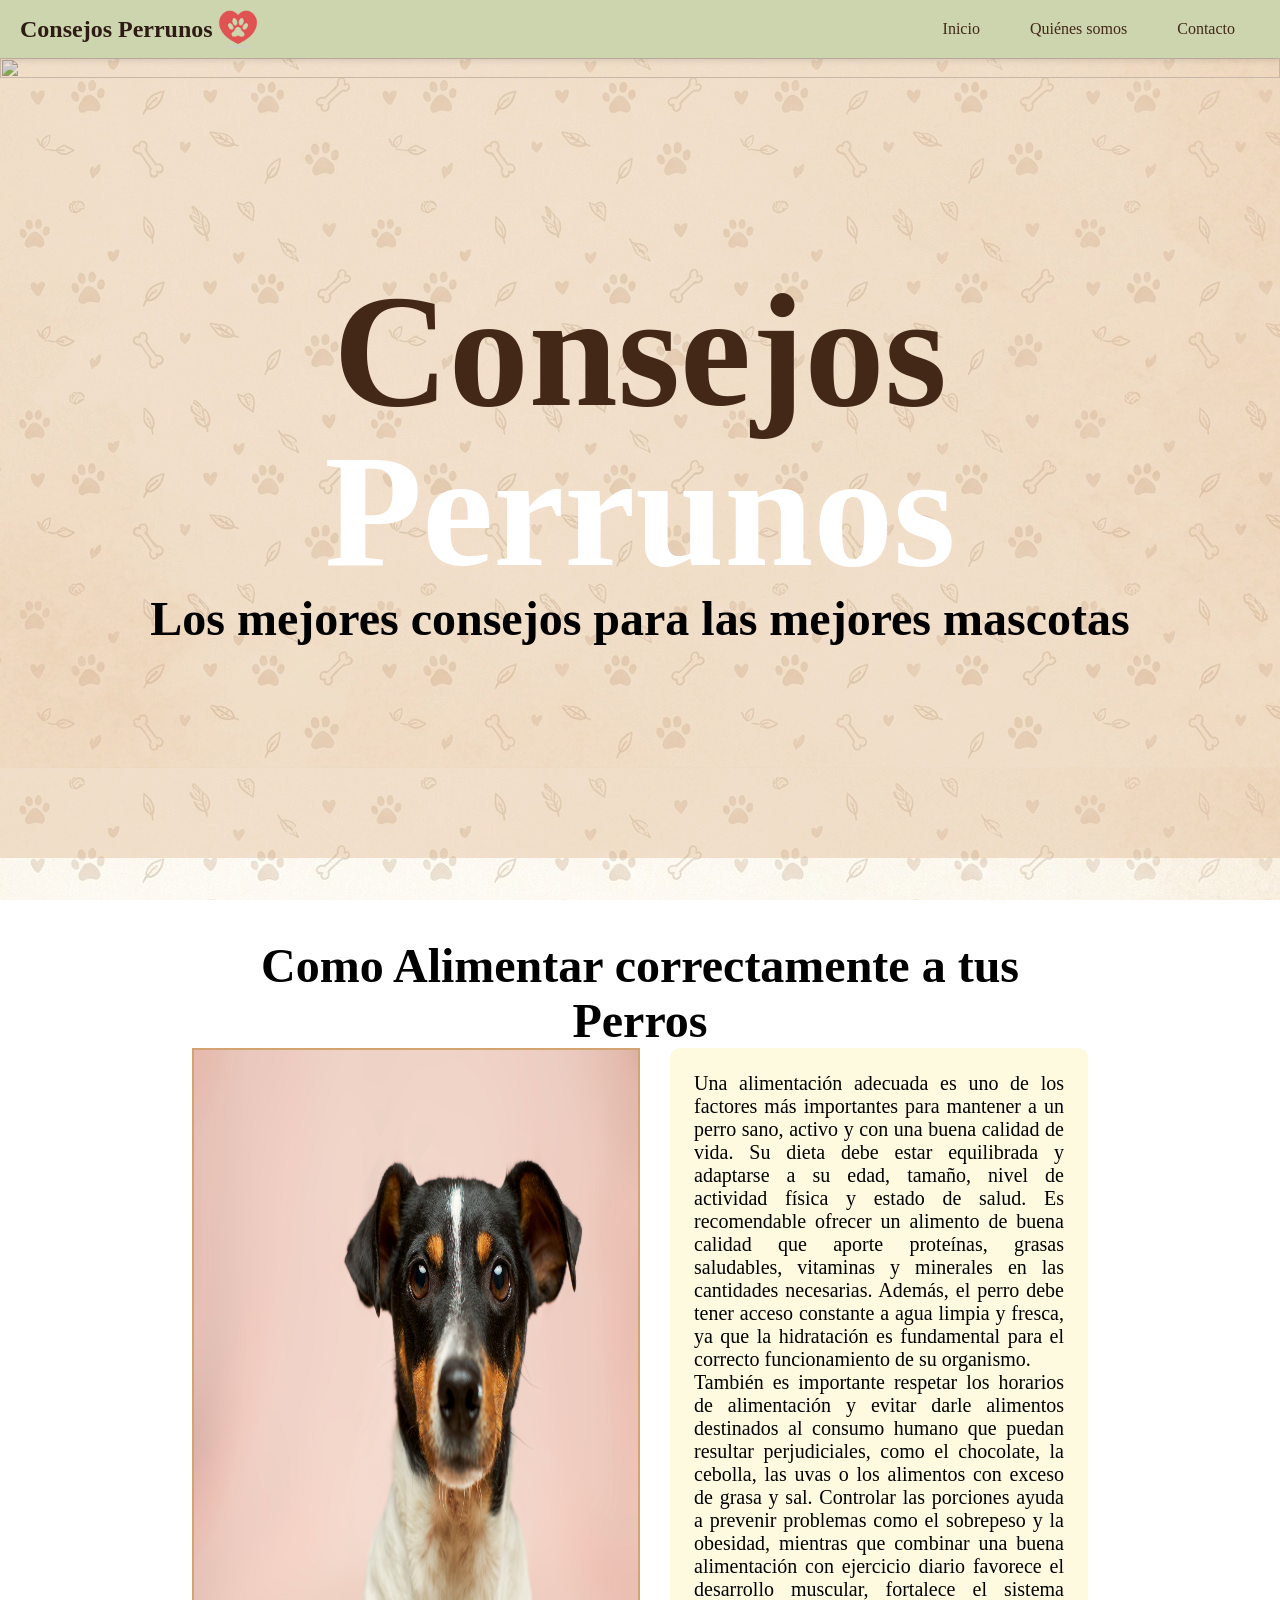
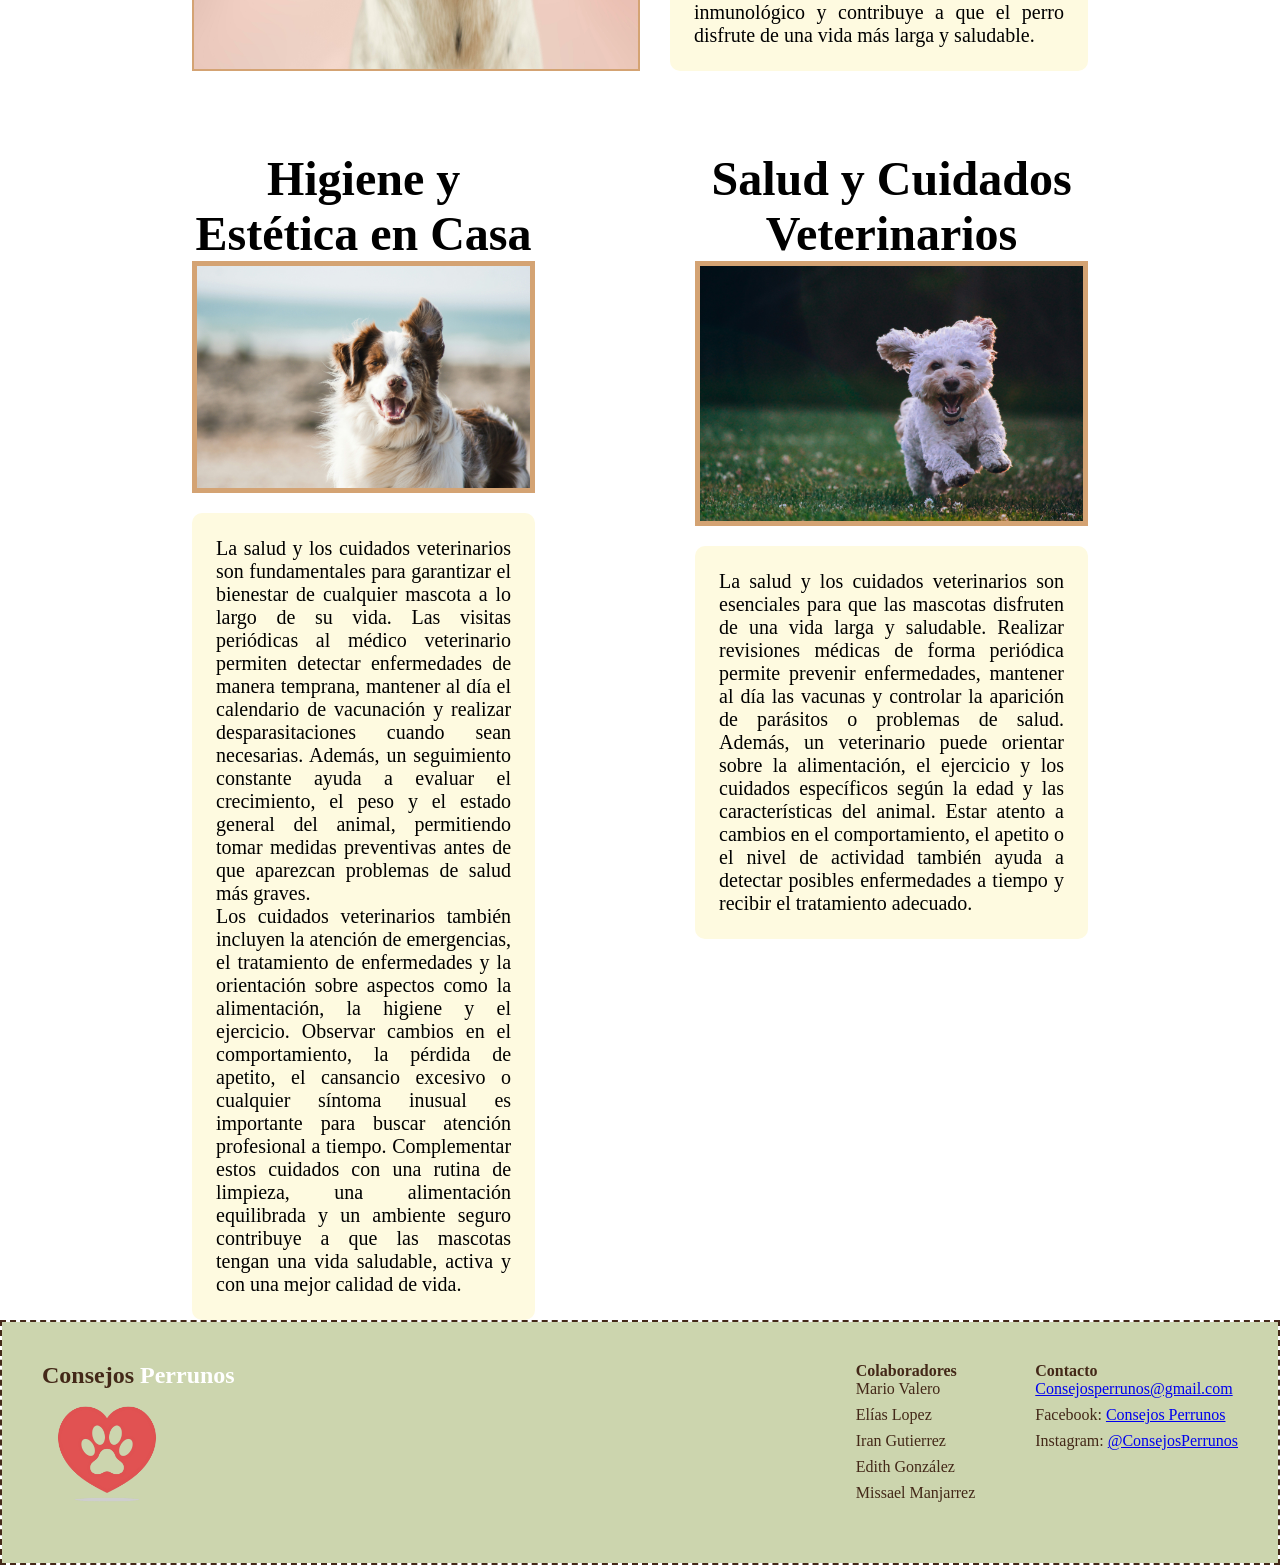
==== commit ddaa7f2e: "Cambios" ====
--- a/index.html
+++ b/index.html
@@ -6,12 +6,101 @@
   <meta name="viewport" content="width=device-width">
   <title>replit</title>
   <link rel="stylesheet" href="style.css">
-
 </head>
 
 <body>
+  <div id="nav-menu"></div>
+
+  <header class="header-contenedor">
+    <div class="conenido-imagen">
+      <img class="header-img" src="src/img/haderImg.jpg" alt="">
+    </div>
+    <div class="contendio-header">
+      <h1 class="sub-tittle">Consejos <span class="h1-span">Perrunos</span></h1>
+      <h2 class="h2-header">Los mejores consejos para las mejores mascotas</h2>
+    </div>
+
+  </header>
+
+
+  <main class="contenedor">
+
+    <section class="alimentacion ">
+      <h2 class="h2-contenido" >Como Alimentar correctamente a tus Perros</h2>
+
+      <div class="alimentacion-contenido">
+        <img class="imagenes-contenido-pincipal" src="src/img/post1.jpg" alt="perro1">
+        <div class="parrafo-contendio">
+          <p>Una alimentación adecuada es uno de los factores más importantes para mantener a un perro sano, activo y
+            con
+            una
+            buena calidad de vida. Su dieta debe estar equilibrada y adaptarse a su edad, tamaño, nivel de actividad
+            física
+            y
+            estado de salud. Es recomendable ofrecer un alimento de buena calidad que aporte proteínas, grasas
+            saludables,
+            vitaminas y minerales en las cantidades necesarias. Además, el perro debe tener acceso constante a agua
+            limpia
+            y
+            fresca, ya que la hidratación es fundamental para el correcto funcionamiento de su organismo.</p>
+          <p>También es importante respetar los horarios de alimentación y evitar darle alimentos destinados al consumo
+            humano
+            que puedan resultar perjudiciales, como el chocolate, la cebolla, las uvas o los alimentos con exceso de
+            grasa
+            y
+            sal. Controlar las porciones ayuda a prevenir problemas como el sobrepeso y la obesidad, mientras que
+            combinar
+            una
+            buena alimentación con ejercicio diario favorece el desarrollo muscular, fortalece el sistema inmunológico y
+            contribuye a que el perro disfrute de una vida más larga y saludable.</p>
+        </div>
+
+      </div>
+
+
+    </section>
+
+    <div class="contendios">
+
+      <section class="ejericicos">
+        <h2 class="h2-contenido">Higiene y Estética en Casa</h2>
+        <img class="imagenes-contendios" src="src/img/post2.jpg" alt="">
+        <div class="parrafo-contendio">
+          <p>La salud y los cuidados veterinarios son fundamentales para garantizar el bienestar de cualquier mascota a
+            lo
+            largo de su vida. Las visitas periódicas al médico veterinario permiten detectar enfermedades de manera
+            temprana, mantener al día el calendario de vacunación y realizar desparasitaciones cuando sean necesarias.
+            Además, un seguimiento constante ayuda a evaluar el crecimiento, el peso y el estado general del animal,
+            permitiendo tomar medidas preventivas antes de que aparezcan problemas de salud más graves.</p>
+
+          <p>Los cuidados veterinarios también incluyen la atención de emergencias, el tratamiento de enfermedades y la
+            orientación sobre aspectos como la alimentación, la higiene y el ejercicio. Observar cambios en el
+            comportamiento, la pérdida de apetito, el cansancio excesivo o cualquier síntoma inusual es importante para
+            buscar atención profesional a tiempo. Complementar estos cuidados con una rutina de limpieza, una
+            alimentación
+            equilibrada y un ambiente seguro contribuye a que las mascotas tengan una vida saludable, activa y con una
+            mejor calidad de vida.</p>
+
+        </div>
+
+      </section>
+
+      <section class="">
+        <h2 class="h2-contenido">Salud y Cuidados Veterinarios</h2>
+        <img class="imagenes-contendios" src="src/img/post3.jpg" alt="">
+        <p class="parrafo-contendio">La salud y los cuidados veterinarios son esenciales para que las mascotas disfruten de una vida
+          larga y
+          saludable. Realizar revisiones médicas de forma periódica permite prevenir enfermedades, mantener al día las
+          vacunas y controlar la aparición de parásitos o problemas de salud. Además, un veterinario puede orientar
+          sobre la alimentación, el ejercicio y los cuidados específicos según la edad y las características del animal.
+          Estar atento a cambios en el comportamiento, el apetito o el nivel de actividad también ayuda a detectar
+          posibles enfermedades a tiempo y recibir el tratamiento adecuado.</p>
+      </section>
+
+    </div>
+  </main>
+
   <div id="footer-placeholder"></div>
-
   <script src="https://replit.com/public/js/replit-badge-v2.js" theme="dark" position="bottom-right"></script>
   <script src="script.js"></script>
 </body>
--- a/style.css
+++ b/style.css
@@ -6,9 +6,8 @@
   --light-bronze: #d4a373ff;
 
   --negro: #000;
-  --blanco: #000;
-
-  --fuentePrincipal: 'Staatliches', cursive;
+  --blanco: #ffffff;
+
 }
 
 /* Ekemplo de como usar las variales
@@ -43,4 +42,160 @@
 html {
   height: 100%;
   width: 100%;
+}
+
+* {
+    margin: 0;
+    padding: 0;
+    box-sizing: border-box;
+}
+
+.nav-dog{
+  background-color: var(--tea-green);
+  padding: 0 20px;
+  box-shadow: 0 4px 6px -1px rgba(0, 0, 0, 0.1);
+  position: sticky;
+  top: 0;
+  z-index: 1000;
+  display: flex;
+  justify-content: space-between;
+}
+
+.nav-dog ul {
+    list-style: none !important;
+    display: flex !important;
+    justify-content: flex-end !important;
+    align-items: center !important;
+}
+
+.nav-dog a {
+    display: block;
+    color: #432818;
+    font-weight: bolder;
+    text-decoration: none;
+    padding: 20px 25px;
+    font-size: 16px;
+    font-weight: 500;
+    transition: all 0.3s ease;
+}
+
+.nav-dog a:hover {
+    background-color: #e9edc9;
+    color: #bc6c25;
+}
+
+.nav-dog h1{
+  color: #2d1b14;
+  font-weight: bold;
+  display: flex;
+  align-items: center;
+}
+
+#imgPaw{
+  width: 50px;
+  height: 50px;
+}
+
+
+body {
+  background-image: url("src/img/fondo.jpeg");
+  background-repeat: repeat;
+  background-attachment: fixed; 
+  object-fit: cover;
+}
+
+.sub-tittle{
+  text-align: center;
+  font-size: 10rem;
+  color: #432818;
+  margin: 0;
+  line-height: 1;
+}
+
+.contenedor {
+  width: 70%;
+  max-width: 100rem;
+  margin: 0 auto;
+}
+
+.h2-header {
+  font-size: 3rem;
+  text-align: center;
+  margin: 0;
+  padding: 0;
+}
+
+.h1-span {
+  color: var(--blanco);
+}
+
+
+.header-contenedor {
+  position: relative;
+  height: 50rem;
+  width: 100%;
+  overflow: hidden;
+
+}
+
+.contendio-header {
+  position: absolute;
+  inset: 0;
+  display: flex;
+  align-items: center;
+  justify-content: center;
+  background-color: rgba(212, 163, 115, 0.313);
+  flex-direction: column;
+}
+
+.h2-contenido {
+  font-size: 3rem;
+  text-align: center;
+}
+
+.header-img {
+  width: 100%;
+  height: 100%;
+  object-fit: cover;
+  object-position: center
+}
+
+.imagenes-contenido-pincipal {
+  max-width: 50%;
+  border: 2px solid var(--light-bronze);
+}
+
+.parrafo-contendio {
+  font-size: 20px;
+  text-align: justify;
+  background-color: var(--cornsilk);
+  padding: 1.5rem;
+  border-radius: 10px;
+}
+
+.alimentacion,
+.contendios {
+  padding-top: 5rem;
+}
+
+.alimentacion-contenido {
+  display: flex;
+  gap: 30px;
+}
+
+
+
+.contendios {
+
+  display: flex;
+  justify-content: space-between;
+  gap: 10rem;
+}
+
+.imagenes-contendios {
+  max-width: 100%;
+  height: auto;
+  border: 5px solid var(--light-bronze);
+  margin-bottom: 1rem;
+
 }
